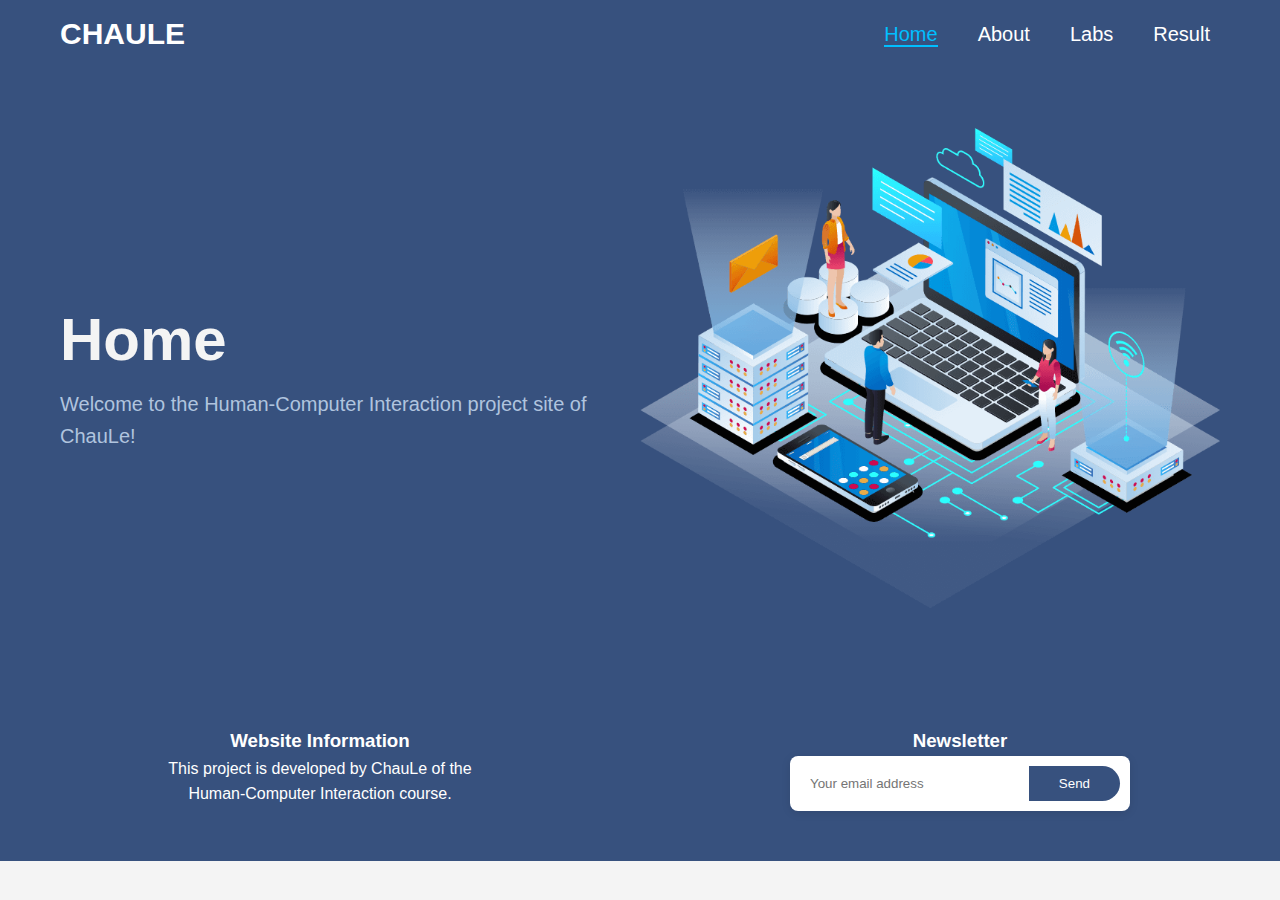
==== index.html @ 58f3be6f "update" ====
<!DOCTYPE html>
<html lang="en">
<head>
    <meta charset="UTF-8">
    <meta name="viewport" content="width=device-width, initial-scale=1.0">
    <title>Personal Website-Human-Computer Interaction</title>
    <link rel="stylesheet" href="https://cdnjs.cloudflare.com/ajax/libs/font-awesome/6.0.0-beta3/css/all.min.css">
    <link rel="stylesheet" href="style.css">
</head>
<body>
    <header>
        <div class="logo">
            <h1 onclick="showPage('home', document.querySelector('nav ul li a'))">CHAULE</h1>
        </div>
        <nav>
            <ul>
                <li><a href="#" onclick="showPage('home', this)" class="active">Home</a></li>
                <li><a href="#" onclick="showPage('about', this)">About</a></li>
                <li><a href="#" onclick="showPage('labs', this)">Labs</a></li>
                <li><a href="#" onclick="showPage('result', this)">Result</a></li>
            </ul>
        </nav>
    </header>

    <!-- Home Section -->
    <section id="home" class="home-section">
        <div class="text-content">
        <h1>Home</h1>
        <p>Welcome to the Human-Computer Interaction project site of ChauLe!</p>
    </div>
    <div class="image-content">
        <img alt="Illustration of people working with technology, including a laptop, smartphone, and servers" height="400" src="hero-img.png" width="600"/>
    </div>
    </section>

    <!-- About Section -->
    <section id="about" style="display: none;">
        <div class="cv-container">
            <div class="cv-header">
                <div class="name-title">
                    <h1>Le Ngoc Chau</h1>
                    <p>IT Student</p>
                </div>
            </div>
            <div class="cv-main-content">
                <div class="cv-sidebar">
                    <h2>Contact Info</h2>
                    <p>Email: chaule@gmail.com</p>
                    <p>Phone: 0123456789</p>
                    <h2 style="padding-top: 50px;">Skills</h2>
                    <p>HTML, CSS, JavaScript</p>
                </div>
                <div class="cv-main">
                    <h2>Education</h2>
                    <p>Studying Information Technology, Nông Lâm University</p>
                    <h2  style="padding-top: 75px;">Work Experience</h2>
                    <p>Not yet</p>
                </div>
            </div>
    </section>

    <!-- Labs Section -->
    <section id="labs" style="display: none;">
        <!-- Tab Navigation -->
        <div class="tab-container">
            <button class="tab-link active" onclick="openLab(event, 'lab1')">Lab 1</button>
            <button class="tab-link" onclick="openLab(event, 'lab2')">Lab 2</button>
            <button class="tab-link" onclick="openLab(event, 'lab3')">Lab 3</button>
            <button class="tab-link" onclick="openLab(event, 'lab4')">Lab 4</button>
            <button class="tab-link" onclick="openLab(event, 'lab5')">Lab 5</button>
            <button class="tab-link" onclick="openLab(event, 'lab6')">Lab 6</button>
        </div>

        <!-- Tab Content -->
        <section id="lab1" class="tab-content active">
            <div class="form-container">
                <form class="form-lab1" action="" method="post">
                    <div class="form-group">
                        <label for="username">Username:</label>
                        <input type="text" id="username" name="username" placeholder="Enter your username" required>
                    </div>
                    <div class="form-group">
                        <label for="password">Password:</label>
                        <input type="password" id="password" name="password" placeholder="Enter your password" required>
                    </div>
                    <div class="form-group">
                        <label for="email">Email Address:</label>
                        <input type="email" id="email" name="email" placeholder="Enter your email" required>
                    </div>
                    <div class="form-group">
                        <label for="fullname">Full Name (optional):</label>
                        <input type="text" id="fullname" name="fullname" placeholder="Enter your full name">
                    </div>
                    <div class="form-group">
                        <label for="role">Role:</label>
                        <select id="role" name="role" required>
                            <option value="">--Select Role--</option>
                            <option value="admin">Admin</option>
                            <option value="user">User</option>
                        </select>
                    </div>

                    <!-- Profile Picture -->
                    <div class="form-group">
                        <label for="profile-picture">Profile Picture (URL):</label>
                        <input type="url" id="profile-picture" name="profile-picture" placeholder="Enter profile picture URL">
                        <img id="profile-preview" src="" alt="Profile Picture Preview" style="display:none;">
                    </div>

                    <!-- Account Created At -->
                    <div class="form-group">
                        <label>Account Created At:</label>
                        <div class="readonly" id="created-at">01/01/2024 12:00 PM</div>
                    </div>
                    <div class="form-group">
                        <label>Last Updated At:</label>
                        <div class="readonly" id="updated-at">Not updated yet</div> 
                    </div>
                    <div class="form-group">
                        <input type="submit" value="Create Account">
                        <input type="button" value="Cancel" onclick="resetForm()">
                    </div>
                </form>
            </div>
        </section>

        <section id="lab2" class="tab-content" style="display: none;">
            <iframe src="lab2" style="width: 100%; height: 700px; margin-top: -45px;" frameborder="0"></iframe>
        </section>

        <section id="lab3" class="tab-content" style="display: none;">
            <iframe src="lab3" style="width: 100%; height: 800px;" frameborder="0"></iframe>
        </section>

        <section id="lab4" class="tab-content" style="display: none;">
            <iframe src="lab4" style="width: 100%; height: 1350px; background-color: #fff;" frameborder="0"></iframe>
        </section>

        <section id="lab5" class="tab-content" style="display: none;">
            <iframe src="lab5" style="width: 100%; height: 825px; background-color: #fff;" frameborder="0"></iframe>
        </section>

        <section id="lab6" class="tab-content" style="display: none;">
            <iframe src="lab6" style="width: 100%; height: 750px; background-color: #fff;" frameborder="0"></iframe>
        </section>
    </section>

    <!-- About Section -->
    <section id="result" style="display: none;">
        <h2>Kết quả cá nhân</h2>
        <div class="main-container">
            <div class="left-section">
                <!-- Group Web -->
                <div class="section-result">
                    <h3>Group Web</h3>
                    <div class="progress-container-wrapper">
                        <div class="progress-label">Result</div>
                        <div class="progress-container" style="margin-left: 125px;">
                            <div class="progress-bar" data-percent="95"></div>
                        </div>
                        <div class="progress-percent">95%</div>
                        <span class="dots fa-solid fa-ellipsis"></span>
                    </div>
                    <div class="progress-container-wrapper">
                        <div class="progress-label">Contact</div>
                        <div class="progress-container" style="margin-left: 112px;">
                            <div class="progress-bar" data-percent="100"></div>
                        </div>
                        <div class="progress-percent">100%</div>
                        <span class="dots fa-solid fa-ellipsis"></span>
                    </div>
                    <div class="progress-container-wrapper">
                        <div class="progress-label">Blog</div>
                        <div class="progress-container" style="margin-left: 140px;">
                            <div class="progress-bar" data-percent="90"></div>
                        </div>
                        <div class="progress-percent">90%</div>
                        <span class="dots fa-solid fa-ellipsis" class="dots"></span>
                    </div>
                </div>
                <!-- Project -->
                <div class="section-result" style="margin-bottom: 0;">
                    <h3>Project</h3>
                    <div class="progress-container-wrapper">
                        <div class="progress-label">Danh mục</div>
                        <div class="progress-container" style="margin-left: 93px;">
                            <div class="progress-bar" data-percent="85%"></div>
                        </div>
                        <div class="progress-percent">85%</div>
                        <span class="dots fa-solid fa-ellipsis" class="dots"></span>
                    </div>
                    <div class="progress-container-wrapper">
                        <div class="progress-label">Comment</div>
                        <div class="progress-container" style="margin-left: 95px;">
                            <div class="progress-bar" data-percent="95"></div>
                        </div>
                        <div class="progress-percent">95%</div>
                        <span class="dots fa-solid fa-ellipsis" class="dots"></span>
                    </div>
                    <div class="progress-container-wrapper">
                        <div class="progress-label">Hoàng hôn Villa</div>
                        <div class="progress-container" style="margin-left: 40px;">
                            <div class="progress-bar" data-percent="95"></div>
                        </div>
                        <div class="progress-percent">95%</div>
                        <span class="dots fa-solid fa-ellipsis" class="dots" data-url=""></span>
                    </div>
                </div>
            </div>
        </div>

        <!-- Popup -->
        <div class="overlay"></div>
        <div class="popup">
            <div class="close-btn"><i style="margin-left: 5px;" class="fa-solid fa-circle-xmark"></i></div>
            <iframe src=""></iframe>
        </div>
    </section>

    <footer>
        <div class="footer-container">
            <div class="footer-group-info">
                <h3>Website Information</h3>
                <p>This project is developed by ChauLe of the Human-Computer Interaction course.</p>
            </div>
            
            <div class="footer-newsletter">
                <h3>Newsletter</h3>
                <form class="form-newsletter" action="">
                    <input type="email" placeholder="Your email address">
                    <button type="submit">Send</button>
                </form>
            </div>
        </div>
    </footer>

    <script>
        function showPage(pageId, element) {
            const sections = document.querySelectorAll('section');
            sections.forEach(section => {
                section.style.display = 'none';
            });

            if (pageId === 'home') {
                document.getElementById(pageId).style.display = 'flex';
            } else {
                document.getElementById(pageId).style.display = 'block';
            }

            const navLinks = document.querySelectorAll('nav ul li a');
            navLinks.forEach(navLink => {
                navLink.classList.remove('active');
            });

            element.classList.add('active');

            if (pageId === 'labs') {
                document.querySelector(".tab-link").click();
            }
        }
        
        function openLab(evt, labName) {
            var i, tabcontent, tablinks;
    
            tabcontent = document.getElementsByClassName("tab-content");
            for (i = 0; i < tabcontent.length; i++) {
                tabcontent[i].style.display = "none";
                tabcontent[i].classList.remove("active");
            }
    
            tablinks = document.getElementsByClassName("tab-link");
            for (i = 0; i < tablinks.length; i++) {
                tablinks[i].className = tablinks[i].className.replace(" active", "");
            }
    
            document.getElementById(labName).style.display = "block";
            document.getElementById(labName).classList.add("active");
            evt.currentTarget.className += " active";
        }
    
        function resetForm() {
            document.querySelector("form").reset();
            document.getElementById("profile-preview").style.display = "none";
        }
        
        document.getElementById("profile-picture").addEventListener("input", function() {
            var url = this.value;
            if (url) {
                document.getElementById("profile-preview").src = url;
                document.getElementById("profile-preview").style.display = "block";
            } else {
                document.getElementById("profile-preview").style.display = "none";
            }
        });
        document.addEventListener("DOMContentLoaded", () => {
            const dots = document.querySelectorAll(".dots");
            const closeModal = document.querySelector(".close-btn");

            const progressBars = document.querySelectorAll(".progress-bar");

            progressBars.forEach((bar) => {
                const percent = parseInt(bar.getAttribute("data-percent"));
                let currentPercent = 0;

                const updateProgress = () => {
                    if (currentPercent <= percent) {
                        bar.style.width = `${currentPercent}%`;
                        bar.closest('.progress-container-wrapper').querySelector('.progress-percent').innerText = `${currentPercent}%`;
                        currentPercent++;
                        requestAnimationFrame(updateProgress);
                    }
                };

                updateProgress();
            });
        });
        // Popup logic
        document.querySelectorAll(".dots").forEach((dot) => {
            dot.addEventListener("click", function () {
                const url = this.getAttribute("data-url");
                if (url) {
                    document.querySelector(".popup iframe").src = url;
                    document.querySelector(".overlay").style.display = "block";
                    document.querySelector(".popup").style.display = "block";
                }
            });
        });

        document.querySelector(".close-btn").addEventListener("click", function () {
            document.querySelector(".overlay").style.display = "none";
            document.querySelector(".popup").style.display = "none";
            document.querySelector(".popup iframe").src = "";
        });
    </script>    
</body>
</html>
---- style.css ----
* {
    margin: 0;
    padding: 0;
    box-sizing: border-box;
}

body {
    font-family: Arial, sans-serif;
    line-height: 1.6;
    background-color: #f4f4f4;
}

.home-section {
    display: flex;
    align-items: center;
    background-color: #37517e;
    color: #f4f4f4;
    justify-content: space-between;
    padding: 60px;
    height: auto;
}

.text-content {
    max-width: 50%;
}
.text-content h1 {
    font-size: 60px;
    margin: 0;
}
.text-content p {
    font-size: 20px;
    color: #b0c4de;
}
.image-content img {
    max-width: 100%;
    height: auto;
    animation: up-down 2s ease-in-out infinite alternate-reverse both;
}

@keyframes up-down {
0% {
    transform: translateY(10px);
}

100% {
    transform: translateY(-10px);
}
}

header {
    display: flex;
    justify-content: space-between;
    align-items: center;
    background-color: #37517e;
    color: #fff;
    padding: 10px;
    flex-wrap: wrap;
}

header .logo h1 {
    margin-left: 50px;
    font-size: 30px;
    cursor: pointer;
}

nav ul {
    list-style: none;
    display: flex;
    gap: 50px;
}

nav ul li a {
    color: #fff;
    text-decoration: none;
    font-size: 20px;
    transition: color 0.3s ease;
    cursor: pointer;
    margin: -70px;
    margin-right: 60px;
}

nav ul li a.active {
    color: #00bfff;
    border-bottom: 2px solid #00bfff;
}


nav ul li a:hover {
    color: #00bfff;
}

section {
    padding: 0px 20px;
    text-align: left;
}

footer {
    background-color: #37517e;
    color: #fff;
    text-align: center;
    margin-top: 0px;
}

.footer-container {
    display: flex;
    justify-content: space-around;
    margin: auto;
    flex-wrap: wrap;
}

.footer-group-info,
.footer-newsletter {
    flex: 5;
    margin: 50px 150px;
}

.footer-newsletter form {
    display: flex;
    align-items: center;
    max-width: 100%;
}

.footer-newsletter input[type="email"] {
    padding: 10px;
    border-radius: 20px 0 0 20px;
    border: none;
    width: 100%;
    outline: none;
}

.footer-newsletter button {
    padding: 10px 30px;
    background-color: #37517e;
    color: white;
    border-radius: 0 20px 20px 0;
    border: none;
    cursor: pointer;
    transition: background-color 0.3s ease;
    flex-shrink: 0;
}

.footer-newsletter button:hover {
    color: #00bfff;
}

.labs-nav {
    display: flex;
    justify-content: left;
    gap: 20px;
    padding: 20px;
    text-align: left;
}

.labs-nav ul {
    list-style: none;
}

.labs-nav ul li a {
    color: #003366;
    text-decoration: none;
    font-size: 15px;
    padding: 10px 20px;
    border-radius: 5px;
    background-color: #f4f4f4;
    border: 2px solid #003366;
    transition: background-color 0.3s ease;
    cursor: pointer;
}

.labs-nav ul li a:hover {
    background-color: #003366;
    color: white;
}

.tab-container {
    display: flex;
    flex-wrap: wrap;
    justify-content: left;
    margin-top: 5px;
    margin-bottom: 20px;
}

.tab-link {
    background-color: #f1f1f1;
    border: none;
    padding: 10px 20px;
    cursor: pointer;
    font-size: 16px;
    transition: background-color 0.3s ease;
    margin-right: 10px;
}

.tab-link:hover {
    background-color: #ddd;
}

.tab-link.active {
    background-color: #37517e;
    color: white;
}

.tab-content {
    display: none;
    border-radius: 8px;
}

#lab2 {
    padding: 45px;
}

.tab-content.active {
    display: block;
    margin-top: -20px;
}

.form-container {
    display: flex;
    justify-content: center;
}

.form-lab1, .form-newsletter {
    max-width: 700px;
    width: 100%;
    padding: 10px;
    background-color: #fff;
    border-radius: 8px;
    box-shadow: 0 2px 10px rgba(0, 0, 0, 0.1);
}

.form-group {
    margin-bottom: 15px;
}

.form-group label {
    display: block;
    margin-bottom: 5px;
}

.form-group input[type="text"],
.form-group input[type="email"],
.form-group input[type="password"],
.form-group select,
.form-group input[type="url"] {
    width: 100%;
    padding: 10px;
    font-size: 16px;
    border-radius: 5px;
    border: 1px solid #ccc;
}

.form-group img {
    max-width: 100px;
    max-height: 100px;
    display: block;
    margin-top: 10px;
}

.form-group .readonly {
    background-color: #f0f0f0;
    border: 1px solid #ccc;
    padding: 10px;
    font-size: 16px;
}

.form-group input[type="submit"],
.form-group input[type="button"] {
    background-color: #007bff;
    color: white;
    border: none;
    padding: 10px 20px;
    border-radius: 5px;
    cursor: pointer;
}

.form-group input[type="submit"]:hover,
.form-group input[type="button"]:hover {
    background-color: #0056b3;
}

.cv-container {
    max-width: 1100px;
    margin: 20px auto;
    padding: 20px;
    background-color: white;
    box-shadow: 0 8px 16px rgba(0, 0, 0, 0.2);
    border-radius: 10px;
}

.cv-header {
    display: flex;
    justify-content: space-between;
    align-items: center;
    border-bottom: 2px solid #003366;
}

.cv-header .name-title h1 {
    font-size: 40px;
    color: #003366;
}

.cv-main-content {
    display: flex;
    margin-top: 10px;
}

.cv-sidebar {
    padding-right: 20px;
    border-right: 2px solid #003366;
}

.cv-main {
    flex: 2;
    padding-left: 20px;
}

#result h2 {
    text-align: center;
    font-size: 2.5rem;
    color: #333;
    font-weight: bold;
}

.main-container {
    display: flex;
    gap: 20px;
    justify-content: space-between;
    flex-wrap: wrap; /* Allow elements to wrap when necessary */
}

.left-section {
    flex: 8;
}

.section-result {
    background-color: #fff;
    border-radius: 10px;
    box-shadow: 0 2px 8px rgba(0, 0, 0, 0.1);
    margin-bottom: 20px;
    padding: 20px;
}

.section-result h3 {
    font-size: 1.8rem;
    color: #0072ff;
    margin-bottom: 20px;
    text-align: center;
}

.progress-container-wrapper {
    display: flex;
    align-items: center;
    justify-content: space-between;
    margin-bottom: 15px;
    padding: 15px 20px;
    background-color: #f1f1f1;
    border-radius: 10px;
    box-shadow: 0 2px 4px rgba(0, 0, 0, 0.1);
}

.progress-label {
    font-size: 1.2rem;
    font-weight: bold;
    color: #4A4A4A;
}

.progress-container {
    flex: 1;
    height: 20px;
    background-color: #e0e0e0;
    border-radius: 50px;
    overflow: hidden;
    position: relative;
    margin-right: 15px;
}

.progress-bar {
    position: absolute;
    top: 0;
    left: 0;
    height: 100%;
    width: 0;
    background: linear-gradient(to right, #0072ff, #00c6ff);
    border-radius: 50px;
}

.progress-percent {
    font-weight: bold;
    font-size: 1rem;
    color: #333;
    margin-right: 10px;
}

.dots {
    cursor: pointer;
    font-size: 1.5rem;
    color: #333;
}

/* Popup Styles */
.popup {
    position: fixed;
    top: 50%;
    left: 50%;
    transform: translate(-50%, -50%);
    width: 95%;
    height: 85%;
    background: #fff;
    box-shadow: 0 4px 8px rgba(0, 0, 0, 0.2);
    z-index: 1000;
    display: none;
    border-radius: 10px;
    overflow: hidden;
}

.popup iframe {
    width: 100%;
    height: 100%;
    border: none;
}

.popup .close-btn {
    position: absolute;
    top: 10px;
    right: 10px;
    font-size: 1.5rem;
    color: #333;
    cursor: pointer;
    font-weight: bold;
    background: #f4f4f4;
    width: 45px;
    height: 45px;
    padding: 5px;
    border-radius: 50%;
    transition: background 0.3s;
}

.popup .close-btn:hover {
    background: #e0e0e0;
}

.overlay {
    position: fixed;
    top: 0;
    left: 0;
    width: 100%;
    height: 100%;
    background: rgba(0, 0, 0, 0.5);
    z-index: 999;
    display: none;
}

/* Media Query for small screens */
@media (max-width: 768px) {
    .main-container {
        flex-direction: column;
        align-items: center;
    }

    .left-section {
        flex: 1;
        width: 100%;
    }

    .right-section {
        flex: 1;
        width: 100%;
        margin-top: 20px;
    }
}
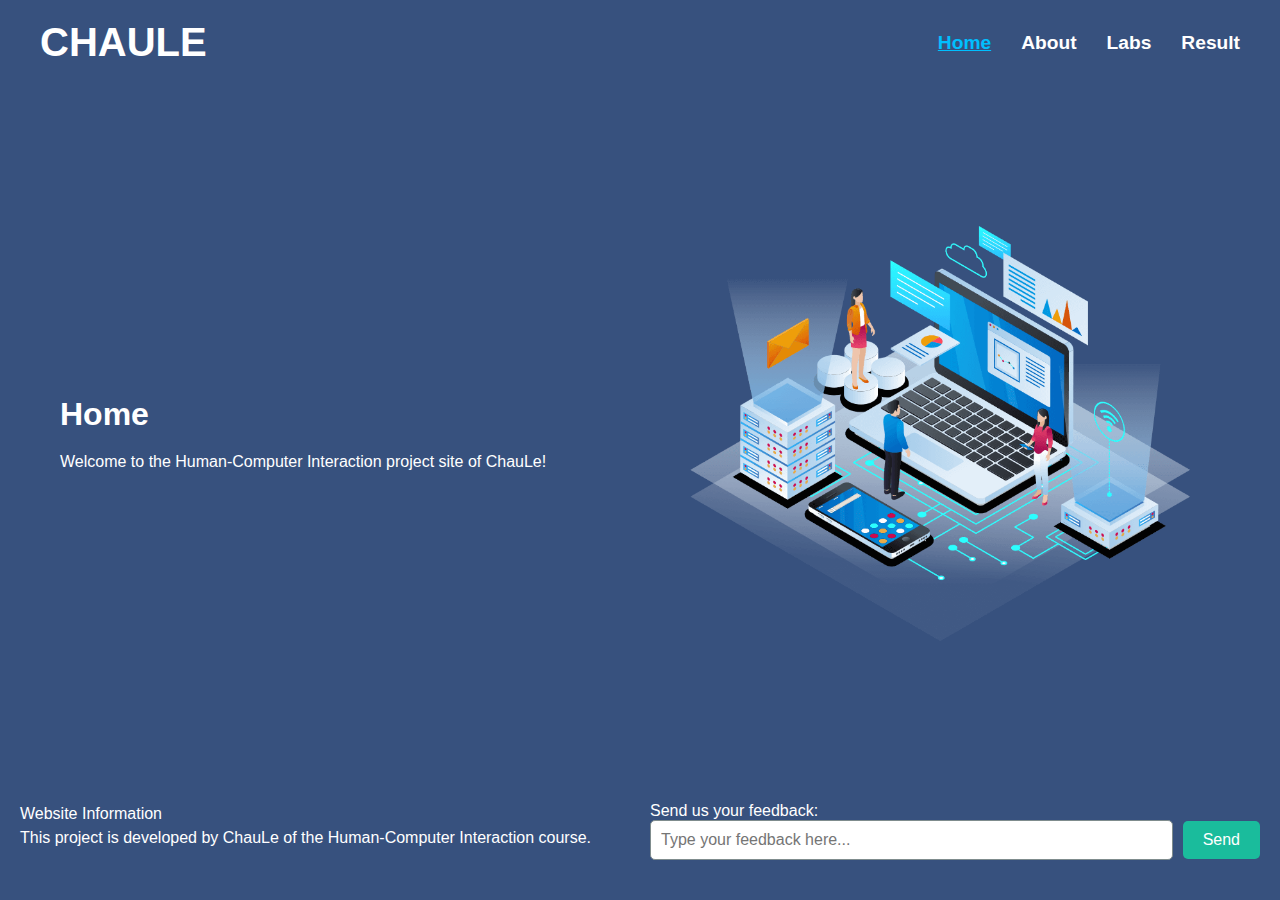
==== commit 6f37405b: "update" ====
--- a/index.html
+++ b/index.html
@@ -3,334 +3,47 @@
 <head>
     <meta charset="UTF-8">
     <meta name="viewport" content="width=device-width, initial-scale=1.0">
-    <title>Personal Website-Human-Computer Interaction</title>
-    <link rel="stylesheet" href="https://cdnjs.cloudflare.com/ajax/libs/font-awesome/6.0.0-beta3/css/all.min.css">
+    <title>Responsive Web Layout</title>
     <link rel="stylesheet" href="style.css">
 </head>
 <body>
+    <!-- Header -->
     <header>
-        <div class="logo">
-            <h1 onclick="showPage('home', document.querySelector('nav ul li a'))">CHAULE</h1>
-        </div>
+        <div class="logo"><a href="index.html">CHAULE</a></div>
         <nav>
-            <ul>
-                <li><a href="#" onclick="showPage('home', this)" class="active">Home</a></li>
-                <li><a href="#" onclick="showPage('about', this)">About</a></li>
-                <li><a href="#" onclick="showPage('labs', this)">Labs</a></li>
-                <li><a href="#" onclick="showPage('result', this)">Result</a></li>
-            </ul>
+            <a href="index.html" class="active">Home</a>
+            <a href="CV.html" >About</a>
+            <a href="labs.html" >Labs</a>
+            <a href="result.html" >Result</a>
         </nav>
     </header>
 
-    <!-- Home Section -->
-    <section id="home" class="home-section">
-        <div class="text-content">
-        <h1>Home</h1>
-        <p>Welcome to the Human-Computer Interaction project site of ChauLe!</p>
-    </div>
-    <div class="image-content">
-        <img alt="Illustration of people working with technology, including a laptop, smartphone, and servers" height="400" src="hero-img.png" width="600"/>
-    </div>
-    </section>
+    <!-- Main Content (Home) -->
+    <main id="home">
+        <div class="content">
+            <h1>Home</h1>
+            <p>Welcome to the Human-Computer Interaction project site of ChauLe!</p>
+        </div>
+        <div class="image">
+            <img src="hero-img.png" alt="Animated Image">
+        </div>
+    </main>
 
-    <!-- About Section -->
-    <section id="about" style="display: none;">
-        <div class="cv-container">
-            <div class="cv-header">
-                <div class="name-title">
-                    <h1>Le Ngoc Chau</h1>
-                    <p>IT Student</p>
-                </div>
+    <!-- Footer -->
+    <footer>
+        <div class="footer-container">
+            <div class="footer-section">
+                <p>Website Information</p>
+                <p>This project is developed by ChauLe of the Human-Computer Interaction course.</p>
             </div>
-            <div class="cv-main-content">
-                <div class="cv-sidebar">
-                    <h2>Contact Info</h2>
-                    <p>Email: chaule@gmail.com</p>
-                    <p>Phone: 0123456789</p>
-                    <h2 style="padding-top: 50px;">Skills</h2>
-                    <p>HTML, CSS, JavaScript</p>
-                </div>
-                <div class="cv-main">
-                    <h2>Education</h2>
-                    <p>Studying Information Technology, Nông Lâm University</p>
-                    <h2  style="padding-top: 75px;">Work Experience</h2>
-                    <p>Not yet</p>
-                </div>
-            </div>
-    </section>
-
-    <!-- Labs Section -->
-    <section id="labs" style="display: none;">
-        <!-- Tab Navigation -->
-        <div class="tab-container">
-            <button class="tab-link active" onclick="openLab(event, 'lab1')">Lab 1</button>
-            <button class="tab-link" onclick="openLab(event, 'lab2')">Lab 2</button>
-            <button class="tab-link" onclick="openLab(event, 'lab3')">Lab 3</button>
-            <button class="tab-link" onclick="openLab(event, 'lab4')">Lab 4</button>
-            <button class="tab-link" onclick="openLab(event, 'lab5')">Lab 5</button>
-            <button class="tab-link" onclick="openLab(event, 'lab6')">Lab 6</button>
-        </div>
-
-        <!-- Tab Content -->
-        <section id="lab1" class="tab-content active">
-            <div class="form-container">
-                <form class="form-lab1" action="" method="post">
-                    <div class="form-group">
-                        <label for="username">Username:</label>
-                        <input type="text" id="username" name="username" placeholder="Enter your username" required>
-                    </div>
-                    <div class="form-group">
-                        <label for="password">Password:</label>
-                        <input type="password" id="password" name="password" placeholder="Enter your password" required>
-                    </div>
-                    <div class="form-group">
-                        <label for="email">Email Address:</label>
-                        <input type="email" id="email" name="email" placeholder="Enter your email" required>
-                    </div>
-                    <div class="form-group">
-                        <label for="fullname">Full Name (optional):</label>
-                        <input type="text" id="fullname" name="fullname" placeholder="Enter your full name">
-                    </div>
-                    <div class="form-group">
-                        <label for="role">Role:</label>
-                        <select id="role" name="role" required>
-                            <option value="">--Select Role--</option>
-                            <option value="admin">Admin</option>
-                            <option value="user">User</option>
-                        </select>
-                    </div>
-
-                    <!-- Profile Picture -->
-                    <div class="form-group">
-                        <label for="profile-picture">Profile Picture (URL):</label>
-                        <input type="url" id="profile-picture" name="profile-picture" placeholder="Enter profile picture URL">
-                        <img id="profile-preview" src="" alt="Profile Picture Preview" style="display:none;">
-                    </div>
-
-                    <!-- Account Created At -->
-                    <div class="form-group">
-                        <label>Account Created At:</label>
-                        <div class="readonly" id="created-at">01/01/2024 12:00 PM</div>
-                    </div>
-                    <div class="form-group">
-                        <label>Last Updated At:</label>
-                        <div class="readonly" id="updated-at">Not updated yet</div> 
-                    </div>
-                    <div class="form-group">
-                        <input type="submit" value="Create Account">
-                        <input type="button" value="Cancel" onclick="resetForm()">
-                    </div>
-                </form>
-            </div>
-        </section>
-
-        <section id="lab2" class="tab-content" style="display: none;">
-            <iframe src="lab2" style="width: 100%; height: 700px; margin-top: -45px;" frameborder="0"></iframe>
-        </section>
-
-        <section id="lab3" class="tab-content" style="display: none;">
-            <iframe src="lab3" style="width: 100%; height: 800px;" frameborder="0"></iframe>
-        </section>
-
-        <section id="lab4" class="tab-content" style="display: none;">
-            <iframe src="lab4" style="width: 100%; height: 1350px; background-color: #fff;" frameborder="0"></iframe>
-        </section>
-
-        <section id="lab5" class="tab-content" style="display: none;">
-            <iframe src="lab5" style="width: 100%; height: 825px; background-color: #fff;" frameborder="0"></iframe>
-        </section>
-
-        <section id="lab6" class="tab-content" style="display: none;">
-            <iframe src="lab6" style="width: 100%; height: 750px; background-color: #fff;" frameborder="0"></iframe>
-        </section>
-    </section>
-
-    <!-- About Section -->
-    <section id="result" style="display: none;">
-        <h2>Kết quả cá nhân</h2>
-        <div class="main-container">
-            <div class="left-section">
-                <!-- Group Web -->
-                <div class="section-result">
-                    <h3>Group Web</h3>
-                    <div class="progress-container-wrapper">
-                        <div class="progress-label">Result</div>
-                        <div class="progress-container" style="margin-left: 125px;">
-                            <div class="progress-bar" data-percent="95"></div>
-                        </div>
-                        <div class="progress-percent">95%</div>
-                        <span class="dots fa-solid fa-ellipsis"></span>
-                    </div>
-                    <div class="progress-container-wrapper">
-                        <div class="progress-label">Contact</div>
-                        <div class="progress-container" style="margin-left: 112px;">
-                            <div class="progress-bar" data-percent="100"></div>
-                        </div>
-                        <div class="progress-percent">100%</div>
-                        <span class="dots fa-solid fa-ellipsis"></span>
-                    </div>
-                    <div class="progress-container-wrapper">
-                        <div class="progress-label">Blog</div>
-                        <div class="progress-container" style="margin-left: 140px;">
-                            <div class="progress-bar" data-percent="90"></div>
-                        </div>
-                        <div class="progress-percent">90%</div>
-                        <span class="dots fa-solid fa-ellipsis" class="dots"></span>
-                    </div>
-                </div>
-                <!-- Project -->
-                <div class="section-result" style="margin-bottom: 0;">
-                    <h3>Project</h3>
-                    <div class="progress-container-wrapper">
-                        <div class="progress-label">Danh mục</div>
-                        <div class="progress-container" style="margin-left: 93px;">
-                            <div class="progress-bar" data-percent="85%"></div>
-                        </div>
-                        <div class="progress-percent">85%</div>
-                        <span class="dots fa-solid fa-ellipsis" class="dots"></span>
-                    </div>
-                    <div class="progress-container-wrapper">
-                        <div class="progress-label">Comment</div>
-                        <div class="progress-container" style="margin-left: 95px;">
-                            <div class="progress-bar" data-percent="95"></div>
-                        </div>
-                        <div class="progress-percent">95%</div>
-                        <span class="dots fa-solid fa-ellipsis" class="dots"></span>
-                    </div>
-                    <div class="progress-container-wrapper">
-                        <div class="progress-label">Hoàng hôn Villa</div>
-                        <div class="progress-container" style="margin-left: 40px;">
-                            <div class="progress-bar" data-percent="95"></div>
-                        </div>
-                        <div class="progress-percent">95%</div>
-                        <span class="dots fa-solid fa-ellipsis" class="dots" data-url=""></span>
-                    </div>
+            <div class="footer-section">
+                <label for="feedback">Send us your feedback:</label>
+                <div class="footer-bottom">
+                    <input type="text" id="feedback" placeholder="Type your feedback here...">
+                    <button>Send</button>
                 </div>
             </div>
         </div>
-
-        <!-- Popup -->
-        <div class="overlay"></div>
-        <div class="popup">
-            <div class="close-btn"><i style="margin-left: 5px;" class="fa-solid fa-circle-xmark"></i></div>
-            <iframe src=""></iframe>
-        </div>
-    </section>
-
-    <footer>
-        <div class="footer-container">
-            <div class="footer-group-info">
-                <h3>Website Information</h3>
-                <p>This project is developed by ChauLe of the Human-Computer Interaction course.</p>
-            </div>
-            
-            <div class="footer-newsletter">
-                <h3>Newsletter</h3>
-                <form class="form-newsletter" action="">
-                    <input type="email" placeholder="Your email address">
-                    <button type="submit">Send</button>
-                </form>
-            </div>
-        </div>
     </footer>
-
-    <script>
-        function showPage(pageId, element) {
-            const sections = document.querySelectorAll('section');
-            sections.forEach(section => {
-                section.style.display = 'none';
-            });
-
-            if (pageId === 'home') {
-                document.getElementById(pageId).style.display = 'flex';
-            } else {
-                document.getElementById(pageId).style.display = 'block';
-            }
-
-            const navLinks = document.querySelectorAll('nav ul li a');
-            navLinks.forEach(navLink => {
-                navLink.classList.remove('active');
-            });
-
-            element.classList.add('active');
-
-            if (pageId === 'labs') {
-                document.querySelector(".tab-link").click();
-            }
-        }
-        
-        function openLab(evt, labName) {
-            var i, tabcontent, tablinks;
-    
-            tabcontent = document.getElementsByClassName("tab-content");
-            for (i = 0; i < tabcontent.length; i++) {
-                tabcontent[i].style.display = "none";
-                tabcontent[i].classList.remove("active");
-            }
-    
-            tablinks = document.getElementsByClassName("tab-link");
-            for (i = 0; i < tablinks.length; i++) {
-                tablinks[i].className = tablinks[i].className.replace(" active", "");
-            }
-    
-            document.getElementById(labName).style.display = "block";
-            document.getElementById(labName).classList.add("active");
-            evt.currentTarget.className += " active";
-        }
-    
-        function resetForm() {
-            document.querySelector("form").reset();
-            document.getElementById("profile-preview").style.display = "none";
-        }
-        
-        document.getElementById("profile-picture").addEventListener("input", function() {
-            var url = this.value;
-            if (url) {
-                document.getElementById("profile-preview").src = url;
-                document.getElementById("profile-preview").style.display = "block";
-            } else {
-                document.getElementById("profile-preview").style.display = "none";
-            }
-        });
-        document.addEventListener("DOMContentLoaded", () => {
-            const dots = document.querySelectorAll(".dots");
-            const closeModal = document.querySelector(".close-btn");
-
-            const progressBars = document.querySelectorAll(".progress-bar");
-
-            progressBars.forEach((bar) => {
-                const percent = parseInt(bar.getAttribute("data-percent"));
-                let currentPercent = 0;
-
-                const updateProgress = () => {
-                    if (currentPercent <= percent) {
-                        bar.style.width = `${currentPercent}%`;
-                        bar.closest('.progress-container-wrapper').querySelector('.progress-percent').innerText = `${currentPercent}%`;
-                        currentPercent++;
-                        requestAnimationFrame(updateProgress);
-                    }
-                };
-
-                updateProgress();
-            });
-        });
-        // Popup logic
-        document.querySelectorAll(".dots").forEach((dot) => {
-            dot.addEventListener("click", function () {
-                const url = this.getAttribute("data-url");
-                if (url) {
-                    document.querySelector(".popup iframe").src = url;
-                    document.querySelector(".overlay").style.display = "block";
-                    document.querySelector(".popup").style.display = "block";
-                }
-            });
-        });
-
-        document.querySelector(".close-btn").addEventListener("click", function () {
-            document.querySelector(".overlay").style.display = "none";
-            document.querySelector(".popup").style.display = "none";
-            document.querySelector(".popup iframe").src = "";
-        });
-    </script>    
 </body>
 </html>
--- a/style.css
+++ b/style.css
@@ -2,145 +2,206 @@
     margin: 0;
     padding: 0;
     box-sizing: border-box;
+    font-family: Arial, sans-serif;
 }
 
 body {
-    font-family: Arial, sans-serif;
-    line-height: 1.6;
-    background-color: #f4f4f4;
-}
-
-.home-section {
-    display: flex;
-    align-items: center;
-    background-color: #37517e;
-    color: #f4f4f4;
-    justify-content: space-between;
-    padding: 60px;
-    height: auto;
-}
-
-.text-content {
-    max-width: 50%;
-}
-.text-content h1 {
-    font-size: 60px;
-    margin: 0;
-}
-.text-content p {
-    font-size: 20px;
-    color: #b0c4de;
-}
-.image-content img {
-    max-width: 100%;
-    height: auto;
-    animation: up-down 2s ease-in-out infinite alternate-reverse both;
-}
-
-@keyframes up-down {
-0% {
-    transform: translateY(10px);
-}
-
-100% {
-    transform: translateY(-10px);
-}
-}
-
+    display: flex;
+    flex-direction: column;
+    min-height: 100vh;
+}
+
+/* Header */
 header {
     display: flex;
     justify-content: space-between;
     align-items: center;
+    padding: 20px 40px;
     background-color: #37517e;
+    color: white;
+    position: sticky;
+    top: 0;
+    z-index: 10;
+}
+
+.logo {
+    font-size: 2.5rem;
+    font-weight: bold;
+}
+.logo a {
+    text-decoration: none;
     color: #fff;
-    padding: 10px;
+}
+
+nav {
+    display: flex;
+    gap: 30px;
+}
+
+nav a {
+    text-decoration: none;
+    color: white;
+    font-size: 1.2rem;
+    font-weight: bold;
+    transition: color 0.3s ease;
+}
+
+nav a:hover {
+    color: #00bfff;
+}
+
+/* Active menu item */
+.active {
+    text-decoration: underline;
+    font-weight: bold;
+    color: #00bfff;
+}
+
+/* Main Content */
+main {
+    display: flex;
+    justify-content: flex-start;
+    align-items: center;
     flex-wrap: wrap;
-}
-
-header .logo h1 {
-    margin-left: 50px;
-    font-size: 30px;
-    cursor: pointer;
-}
-
-nav ul {
-    list-style: none;
-    display: flex;
-    gap: 50px;
-}
-
-nav ul li a {
+    padding: 20px 40px;
+    background-color: #37517e;
+    flex: 1;
+}
+
+.content {
+    flex: 1;
+    padding: 20px;
+    max-width: 50%;
     color: #fff;
-    text-decoration: none;
-    font-size: 20px;
-    transition: color 0.3s ease;
-    cursor: pointer;
-    margin: -70px;
-    margin-right: 60px;
-}
-
-nav ul li a.active {
-    color: #00bfff;
-    border-bottom: 2px solid #00bfff;
-}
-
-
-nav ul li a:hover {
-    color: #00bfff;
-}
-
-section {
-    padding: 0px 20px;
-    text-align: left;
-}
-
+}
+
+.content h1 {
+    font-size: 2rem;
+    margin-bottom: 20px;
+}
+
+.image {
+    flex: 1;
+    display: flex;
+    justify-content: center;
+    align-items: center;
+}
+
+.image img {
+    width: 500px; /* Hình ảnh lớn hơn một chút */
+    animation: moveUpDown 3s infinite;
+}
+
+@keyframes moveUpDown {
+    0%, 100% {
+        transform: translateY(0);
+    }
+    50% {
+        transform: translateY(-15px);
+    }
+}
+
+/* Footer */
 footer {
     background-color: #37517e;
-    color: #fff;
-    text-align: center;
-    margin-top: 0px;
+    color: white;
+    padding: 20px;
 }
 
 .footer-container {
     display: flex;
-    justify-content: space-around;
-    margin: auto;
+    justify-content: space-between;
+    gap: 20px;
     flex-wrap: wrap;
 }
 
-.footer-group-info,
-.footer-newsletter {
-    flex: 5;
-    margin: 50px 150px;
-}
-
-.footer-newsletter form {
-    display: flex;
+.footer-section {
+    flex: 1;
+    margin-bottom: 20px;
+}
+
+.footer-section p {
+    font-size: 1rem;
+    line-height: 1.5;
+}
+
+.footer-bottom {
+    display: flex;
+    justify-content: flex-end;
     align-items: center;
-    max-width: 100%;
-}
-
-.footer-newsletter input[type="email"] {
+    gap: 10px;
+}
+
+.footer-bottom input[type="text"] {
     padding: 10px;
-    border-radius: 20px 0 0 20px;
+    font-size: 1rem;
+    border: 1px solid #7f8c8d;
+    border-radius: 5px;
+    flex-grow: 1;
+}
+
+.footer-bottom button {
+    padding: 10px 20px;
+    background-color: #1abc9c;
+    color: white;
+    font-size: 1rem;
     border: none;
-    width: 100%;
-    outline: none;
-}
-
-.footer-newsletter button {
-    padding: 10px 30px;
-    background-color: #37517e;
-    color: white;
-    border-radius: 0 20px 20px 0;
-    border: none;
+    border-radius: 5px;
     cursor: pointer;
     transition: background-color 0.3s ease;
-    flex-shrink: 0;
-}
-
-.footer-newsletter button:hover {
-    color: #00bfff;
+}
+
+.footer-bottom button:hover {
+    background-color: #16a085;
+}
+
+/* Responsive Design */
+@media (max-width: 768px) {
+    header {
+        flex-direction: column;
+        text-align: center;
+        padding: 15px 20px;
+    }
+
+    nav {
+        gap: 15px;
+    }
+
+    nav a {
+        font-size: 1rem;
+    }
+
+    main {
+        padding: 20px;
+        flex-direction: column;
+    }
+
+    .content h1 {
+        font-size: 1.5rem;
+    }
+
+    .content p {
+        font-size: 1rem;
+    }
+
+    .image img {
+        width: 250px; /* Hình ảnh giảm kích thước trên thiết bị di động */
+    }
+
+    .footer-container {
+        flex-direction: column;
+        text-align: center;
+    }
+
+    .footer-bottom {
+        justify-content: center;
+        flex-direction: column;
+        gap: 10px;
+    }
+
+    .footer-bottom input[type="text"], .footer-bottom button {
+        width: 100%;
+    }
 }
 
 .labs-nav {
@@ -234,6 +295,8 @@
 .form-group label {
     display: block;
     margin-bottom: 5px;
+    color: #37517e;
+    text-decoration: underline;
 }
 
 .form-group input[type="text"],
@@ -260,11 +323,13 @@
     border: 1px solid #ccc;
     padding: 10px;
     font-size: 16px;
+    color: #37517e;
+    text-decoration: underline;
 }
 
 .form-group input[type="submit"],
 .form-group input[type="button"] {
-    background-color: #007bff;
+    background-color: #37517e;
     color: white;
     border: none;
     padding: 10px 20px;
@@ -318,6 +383,7 @@
     font-size: 2.5rem;
     color: #333;
     font-weight: bold;
+    margin: 10px;
 }
 
 .main-container {
@@ -402,7 +468,7 @@
     top: 50%;
     left: 50%;
     transform: translate(-50%, -50%);
-    width: 95%;
+    width: 100%;
     height: 85%;
     background: #fff;
     box-shadow: 0 4px 8px rgba(0, 0, 0, 0.2);
